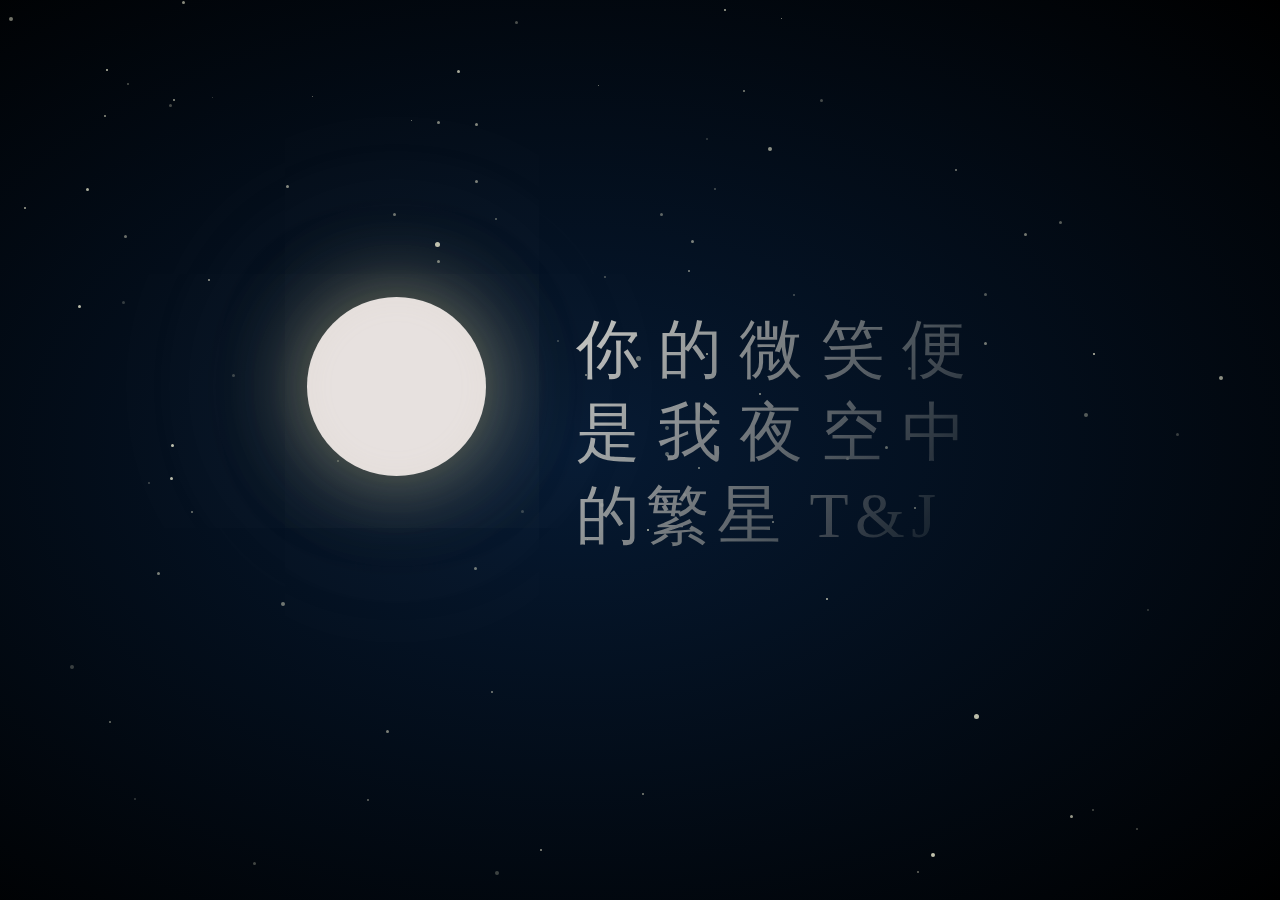
==== index.html @ bc6a84d5 "Update index.html" ====
<!DOCTYPE html>
<html >
<head>
  <meta charset="UTF-8">
  <title>soul-mate</title>
  <link rel="stylesheet" href="./css/style.css">
</head> 
<body>
  <a href="main.html">
    <div id="scene" class="stars-wrapper">
      <div data-depth="0.00" class="layer"></div>
      <div data-depth="0.30" class="stars-cluster stars-cluster-1 layer">
        <div class="star star-1"></div>
        <div class="star star-2"></div>
        <div class="star star-3"></div>
        <div class="star star-4"></div>
        <div class="star star-5"></div>
        <div class="star star-6"></div>
        <div class="star star-7"></div>
        <div class="star star-8"></div>
        <div class="star star-9"></div>
        <div class="star star-10"></div>
        <div class="star star-11"></div>
        <div class="star star-12"></div>
        <div class="star star-13"></div>
        <div class="star star-14"></div>
        <div class="star star-15"></div>
        <div class="star star-16"></div>
        <div class="star star-17"></div>
        <div class="star star-18"></div>
        <div class="star star-19"></div>
        <div class="star star-20"></div>
        <div class="star star-21"></div>
        <div class="star star-22"></div>
        <div class="star star-23"></div>
        <div class="star star-24"></div>
        <div class="star star-25"></div>
        <div class="star star-26"></div>
        <div class="star star-27"></div>
        <div class="star star-28"></div>
        <div class="star star-29"></div>
        <div class="star star-30"></div>
        <div class="star star-31"></div>
        <div class="star star-32"></div>
        <div class="star star-33"></div>
        <div class="star star-34"></div>
        <div class="star star-35"></div>
        <div class="star star-36"></div>
        <div class="star star-37"></div>
        <div class="star star-38"></div>
        <div class="star star-39"></div>
        <div class="star star-40"></div>
      </div>
      <div data-depth="0.50" class="stars-cluster stars-cluster-2 layer">
        <div class="star star-1"></div>
        <div class="star star-2"></div>
        <div class="star star-3"></div>
        <div class="star star-4"></div>
        <div class="star star-5"></div>
        <div class="star star-6"></div>
        <div class="star star-7"></div>
        <div class="star star-8"></div>
        <div class="star star-9"></div>
        <div class="star star-10"></div>
        <div class="star star-11"></div>
        <div class="star star-12"></div>
        <div class="star star-13"></div>
        <div class="star star-14"></div>
        <div class="star star-15"></div>
        <div class="star star-16"></div>
        <div class="star star-17"></div>
        <div class="star star-18"></div>
        <div class="star star-19"></div>
        <div class="star star-20"></div>
        <div class="star star-21"></div>
        <div class="star star-22"></div>
        <div class="star star-23"></div>
        <div class="star star-24"></div>
        <div class="star star-25"></div>
        <div class="star star-26"></div>
        <div class="star star-27"></div>
        <div class="star star-28"></div>
        <div class="star star-29"></div>
        <div class="star star-30"></div>
        <div class="star star-31"></div>
        <div class="star star-32"></div>
        <div class="star star-33"></div>
        <div class="star star-34"></div>
        <div class="star star-35"></div>
        <div class="star star-36"></div>
        <div class="star star-37"></div>
        <div class="star star-38"></div>
        <div class="star star-39"></div>
        <div class="star star-40"></div>
      </div>
      <div data-depth="0.90" class="stars-cluster stars-cluster-3 layer">
        <div class="star star-1"></div>
        <div class="star star-2"></div>
        <div class="star star-3"></div>
        <div class="star star-4"></div>
        <div class="star star-5"></div>
        <div class="star star-6"></div>
        <div class="star star-7"></div>
        <div class="star star-8"></div>
        <div class="star star-9"></div>
        <div class="star star-10"></div>
        <div class="star star-11"></div>
        <div class="star star-12"></div>
        <div class="star star-13"></div>
        <div class="star star-14"></div>
        <div class="star star-15"></div>
      </div>
      <div data-depth="0.30" class="moon-wrapper layer">
        <div class="moon"></div>
      </div>
      <div data-depth="0.40" class="title-wrapper layer">
        <h1 data-title="你的微笑便是我夜空中的繁星 T&J" class="title">你的微笑便是我夜空中的繁星 T&J</h1>
      </div>
    </div>
  </a>
</body>
<script src='./js/jquery.min.js'></script>
<script src='./js/jquery.parallax.js'></script>
<script src="./js/index.js"></script>
</body>
</html>
---- css/style.css ----
@import url('https://fonts.googleapis.com/css?family=Open+Sans');
body {
  font-family: 'Open Sans', sans-serif;
  background-color: #02080f;
}
.stars-wrapper {
  position: absolute;
  left: 0;
  top: 0;
  width: 100%;
  height: 100%;
  background: -webkit-radial-gradient(center ellipse, #061a33 0%, #000000 100%);
  background: radial-gradient(ellipse at center, #061a33 0%, #000000 100%);
  background-size: 110%;
  background-position: 100% 100%;
  overflow: hidden;
}
.title{
  font-family: KaiTi;
}
.title-wrapper {
  left: 0;
  top: 0;
  width: 100%;
  height: 100%;
  position: absolute;
  z-index: 1;
}
.title-wrapper .title {
  width: 31vw;
  position: absolute;
  text-align: justify;
  top: 34.2vh;
  left: 45vw;
  right: 15%;
  font-size: 5vw;
  line-height: 1.3;
  font-weight: normal;
  margin: 0;
  color: #fff;
  color: #030f1d;
  opacity: .8;
  text-transform: uppercase;
  letter-spacing: .1em;
}
.title-wrapper .title:after {
  content: attr(data-title);
  display: block;
  position: absolute;
  top: 0;
  left: 0;
  width: 100%;
  height: 100%;
  background: -webkit-linear-gradient(325deg, #fcf9ef 0%, rgba(252, 249, 239, 0.7) 30%, rgba(252, 249, 239, 0.01) 100%);
  background: linear-gradient(125deg, #fcf9ef 0%, rgba(252, 249, 239, 0.7) 30%, rgba(252, 249, 239, 0.01) 100%);
  background-repeat: no-repeat;
  background-position: 100% 0;
  background-size: 100%;
  -webkit-background-clip: text;
  overflow: hidden;
  color: transparent;
}
.moon-wrapper {
  width: 100%;
  height: 100%;
  position: relative;
  z-index: 1;
}
.moon {
  width: 14vw;
  height: 14vw;
  position: absolute;
  top: 33vh;
  left: 24vw;
  border-radius: 50%;
  background: #e7e1df url(https://www.dropbox.com/s/l1ef0fihcjnftvs/moon.png?dl=1) 50% 50% no-repeat;
  background-size: 102%;
  box-shadow: 0px 0px 80px 0px rgba(183, 176, 130, 0.6), 0px 0px 350px 0px rgba(222, 221, 215, 0.3);
}
.moon:after {
  content: "";
  display: block;
  position: absolute;
  left: 5%;
  top: 5%;
  width: 90%;
  height: 90%;
  border-radius: 50%;
  background-color: transparent;
  box-shadow: 0px 0px 150px 0px rgba(183, 176, 130, 0.1), 0px 0px 340px 0px rgba(222, 221, 215, 0.1);
  -webkit-filter: blur(10px);
          filter: blur(10px);
}
.stars-cluster {
  position: absolute;
  left: 3%;
  right: 3%;
  top: 3%;
  bottom: 3%;
}
.stars-cluster.stars-cluster-1 {
  left: 20%;
  right: 25%;
  top: 20%;
  bottom: 40%;
}
.stars-cluster.stars-cluster-1 .star-7,
.stars-cluster.stars-cluster-1 .star-22,
.stars-cluster.stars-cluster-1 .star-30 {
  -webkit-animation: shooting-star 10s ease-out 1s forwards;
          animation: shooting-star 10s ease-out 1s forwards;
}
.stars-cluster.stars-cluster-1 .star-22 {
  -webkit-animation-delay: 4s;
          animation-delay: 4s;
  -webkit-animation-iteration-count: infinite;
          animation-iteration-count: infinite;
}
.stars-cluster.stars-cluster-1 .star-30 {
  -webkit-animation-delay: 7s;
          animation-delay: 7s;
}
.stars-cluster.stars-cluster-1 .star-20 {
  -webkit-animation: shooting-star-2 8s ease-out 5s forwards infinite;
          animation: shooting-star-2 8s ease-out 5s forwards infinite;
}
.stars-cluster.stars-cluster-2 .star-11,
.stars-cluster.stars-cluster-2 .star-16 {
  -webkit-animation: shooting-star 10s ease-out 8s forwards;
          animation: shooting-star 10s ease-out 8s forwards;
}
.stars-cluster.stars-cluster-2 .star-16 {
  -webkit-animation-delay: 1s;
          animation-delay: 1s;
}
.stars-cluster.stars-cluster-2 .star-7 {
  -webkit-animation-delay: 9s;
          animation-delay: 9s;
  -webkit-animation-iteration-count: infinite;
          animation-iteration-count: infinite;
}
.stars-cluster.stars-cluster-2 .star-4 {
  -webkit-animation: shooting-star-2 11s ease-out 6s forwards infinite;
          animation: shooting-star-2 11s ease-out 6s forwards infinite;
}
.star {
  background-color: #f3f2d6;
  border-radius: 50%;
  position: absolute;
  -webkit-animation-name: pulsate;
          animation-name: pulsate;
  -webkit-animation-timing-function: ease-in-out;
          animation-timing-function: ease-in-out;
  -webkit-animation-iteration-count: infinite;
          animation-iteration-count: infinite;
  -webkit-animation-direction: alternate-reverse;
          animation-direction: alternate-reverse;
}
/**
 * ----------------------------------------
 * star generator
 * ---------------------------------------
*/
.stars-cluster-1 .star-1 {
  width: 1px;
  height: 1px;
  opacity: 0.54998626;
  top: 22.16703757%;
  left: 42.76676415%;
  -webkit-animation-duration: 1.96118086s;
          animation-duration: 1.96118086s;
  -webkit-animation-delay: 0.53372261s;
          animation-delay: 0.53372261s;
}
.stars-cluster-1 .star-2 {
  width: 2px;
  height: 2px;
  opacity: 0.57921257;
  top: 72.73812969%;
  left: 79.10361984%;
  -webkit-animation-duration: 1.76268063s;
          animation-duration: 1.76268063s;
  -webkit-animation-delay: 0.34502542s;
          animation-delay: 0.34502542s;
}
.stars-cluster-1 .star-3 {
  width: 3px;
  height: 3px;
  opacity: 0.44527359;
  top: 39.47244284%;
  left: 40.97042566%;
  -webkit-animation-duration: 0.40341084s;
          animation-duration: 0.40341084s;
  -webkit-animation-delay: 0.5757646s;
          animation-delay: 0.5757646s;
}
.stars-cluster-1 .star-4 {
  width: 2px;
  height: 2px;
  opacity: 0.53262592;
  top: 16.65192875%;
  left: 77.43256914%;
  -webkit-animation-duration: 1.29220074s;
          animation-duration: 1.29220074s;
  -webkit-animation-delay: 0.33566801s;
          animation-delay: 0.33566801s;
}
.stars-cluster-1 .star-5 {
  width: 2px;
  height: 2px;
  opacity: 0.75919164;
  top: 97.97497434%;
  left: 67.41264202%;
  -webkit-animation-duration: 2.12495195s;
          animation-duration: 2.12495195s;
  -webkit-animation-delay: 0.70156786s;
          animation-delay: 0.70156786s;
}
.stars-cluster-1 .star-6 {
  width: 2px;
  height: 2px;
  opacity: 0.27696225;
  top: 62.93452312%;
  left: 57.99930256%;
  -webkit-animation-duration: 0.96436196s;
          animation-duration: 0.96436196s;
  -webkit-animation-delay: 0.57388444s;
          animation-delay: 0.57388444s;
}
.stars-cluster-1 .star-7 {
  width: 3px;
  height: 3px;
  opacity: 0.77394732;
  top: 88.40540017%;
  left: 17.65996101%;
  -webkit-animation-duration: 0.41051593s;
          animation-duration: 0.41051593s;
  -webkit-animation-delay: 0.54641697s;
          animation-delay: 0.54641697s;
}
.stars-cluster-1 .star-8 {
  width: 2px;
  height: 2px;
  opacity: 0.30119966;
  top: 54.40335562%;
  left: 82.65078224%;
  -webkit-animation-duration: 1.49430555s;
          animation-duration: 1.49430555s;
  -webkit-animation-delay: 0.02938262s;
          animation-delay: 0.02938262s;
}
.stars-cluster-1 .star-9 {
  width: 2px;
  height: 2px;
  opacity: 0.27245908;
  top: 89.26242169%;
  left: 15.46665798%;
  -webkit-animation-duration: 1.12373511s;
          animation-duration: 1.12373511s;
  -webkit-animation-delay: 0.82199701s;
          animation-delay: 0.82199701s;
}
.stars-cluster-1 .star-10 {
  width: 2px;
  height: 2px;
  opacity: 0.68527845;
  top: 38.36912634%;
  left: 2.54058035%;
  -webkit-animation-duration: 2.12154471s;
          animation-duration: 2.12154471s;
  -webkit-animation-delay: 0.57123724s;
          animation-delay: 0.57123724s;
}
.stars-cluster-1 .star-11 {
  width: 3px;
  height: 3px;
  opacity: 0.56101512;
  top: 0.15543769%;
  left: 18.95680134%;
  -webkit-animation-duration: 2.05833111s;
          animation-duration: 2.05833111s;
  -webkit-animation-delay: 0.31219901s;
          animation-delay: 0.31219901s;
}
.stars-cluster-1 .star-12 {
  width: 1px;
  height: 1px;
  opacity: 0.25887384;
  top: 17.98992939%;
  left: 22.11679984%;
  -webkit-animation-duration: 0.76739009s;
          animation-duration: 0.76739009s;
  -webkit-animation-delay: 0.12502019s;
          animation-delay: 0.12502019s;
}
.stars-cluster-1 .star-13 {
  width: 2px;
  height: 2px;
  opacity: 0.54034759;
  top: 49.96654368%;
  left: 71.64218191%;
  -webkit-animation-duration: 0.40195759s;
          animation-duration: 0.40195759s;
  -webkit-animation-delay: 0.41715714s;
          animation-delay: 0.41715714s;
}
.stars-cluster-1 .star-14 {
  width: 2px;
  height: 2px;
  opacity: 0.70220323;
  top: 1.67500661%;
  left: 75.46181034%;
  -webkit-animation-duration: 0.54012241s;
          animation-duration: 0.54012241s;
  -webkit-animation-delay: 0.15130373s;
          animation-delay: 0.15130373s;
}
.stars-cluster-1 .star-15 {
  width: 2px;
  height: 2px;
  opacity: 0.5433049;
  top: 86.4905867%;
  left: 72.72616178%;
  -webkit-animation-duration: 1.37200289s;
          animation-duration: 1.37200289s;
  -webkit-animation-delay: 0.58630201s;
          animation-delay: 0.58630201s;
}
.stars-cluster-1 .star-16 {
  width: 2px;
  height: 2px;
  opacity: 0.61305696;
  top: 18.40181514%;
  left: 18.02955249%;
  -webkit-animation-duration: 2.13441299s;
          animation-duration: 2.13441299s;
  -webkit-animation-delay: 0.20833378s;
          animation-delay: 0.20833378s;
}
.stars-cluster-1 .star-17 {
  width: 2px;
  height: 2px;
  opacity: 0.49871119;
  top: 96.56017236%;
  left: 80.46067373%;
  -webkit-animation-duration: 2.11082082s;
          animation-duration: 2.11082082s;
  -webkit-animation-delay: 0.50307548s;
          animation-delay: 0.50307548s;
}
.stars-cluster-1 .star-18 {
  width: 3px;
  height: 3px;
  opacity: 0.54749656;
  top: 34.25919078%;
  left: 29.78585013%;
  -webkit-animation-duration: 1.23492499s;
          animation-duration: 1.23492499s;
  -webkit-animation-delay: 0.05958124s;
          animation-delay: 0.05958124s;
}
.stars-cluster-1 .star-19 {
  width: 2px;
  height: 2px;
  opacity: 0.70306761;
  top: 65.36372851%;
  left: 73.53114581%;
  -webkit-animation-duration: 2.15857203s;
          animation-duration: 2.15857203s;
  -webkit-animation-delay: 0.33102575s;
          animation-delay: 0.33102575s;
}
.stars-cluster-1 .star-20 {
  width: 2px;
  height: 2px;
  opacity: 0.59955953;
  top: 21.26498262%;
  left: 10.81501886%;
  -webkit-animation-duration: 1.31319829s;
          animation-duration: 1.31319829s;
  -webkit-animation-delay: 0.67776788s;
          animation-delay: 0.67776788s;
}
.stars-cluster-1 .star-21 {
  width: 2px;
  height: 2px;
  opacity: 0.65335887;
  top: 77.6364001%;
  left: 73.950108%;
  -webkit-animation-duration: 1.85898865s;
          animation-duration: 1.85898865s;
  -webkit-animation-delay: 0.29872448s;
          animation-delay: 0.29872448s;
}
.stars-cluster-1 .star-22 {
  width: 3px;
  height: 3px;
  opacity: 0.3856227;
  top: 82.66366788%;
  left: 92.14593577%;
  -webkit-animation-duration: 0.77826158s;
          animation-duration: 0.77826158s;
  -webkit-animation-delay: 0.58156013s;
          animation-delay: 0.58156013s;
}
.stars-cluster-1 .star-23 {
  width: 1px;
  height: 1px;
  opacity: 0.62436956;
  top: 3.25239373%;
  left: 81.32022591%;
  -webkit-animation-duration: 1.35846556s;
          animation-duration: 1.35846556s;
  -webkit-animation-delay: 0.57928164s;
          animation-delay: 0.57928164s;
}
.stars-cluster-1 .star-24 {
  width: 2px;
  height: 2px;
  opacity: 0.21647129;
  top: 25.53996176%;
  left: 73.54459194%;
  -webkit-animation-duration: 1.65237289s;
          animation-duration: 1.65237289s;
  -webkit-animation-delay: 0.72981469s;
          animation-delay: 0.72981469s;
}
.stars-cluster-1 .star-25 {
  width: 2px;
  height: 2px;
  opacity: 0.4793507;
  top: 94.63147151%;
  left: 19.86716178%;
  -webkit-animation-duration: 1.08258929s;
          animation-duration: 1.08258929s;
  -webkit-animation-delay: 0.25851277s;
          animation-delay: 0.25851277s;
}
.stars-cluster-1 .star-26 {
  width: 1px;
  height: 1px;
  opacity: 0.55105235;
  top: 15.76953621%;
  left: 62.26986204%;
  -webkit-animation-duration: 0.44200606s;
          animation-duration: 0.44200606s;
  -webkit-animation-delay: 0.06848651s;
          animation-delay: 0.06848651s;
}
.stars-cluster-1 .star-27 {
  width: 2px;
  height: 2px;
  opacity: 0.33951786;
  top: 85.20698212%;
  left: 35.08183653%;
  -webkit-animation-duration: 0.835397s;
          animation-duration: 0.835397s;
  -webkit-animation-delay: 0.9624763s;
          animation-delay: 0.9624763s;
}
.stars-cluster-1 .star-28 {
  width: 3px;
  height: 3px;
  opacity: 0.43796341;
  top: 43.50799844%;
  left: 12.86465616%;
  -webkit-animation-duration: 0.63687851s;
          animation-duration: 0.63687851s;
  -webkit-animation-delay: 0.12721626s;
          animation-delay: 0.12721626s;
}
.stars-cluster-1 .star-29 {
  width: 1px;
  height: 1px;
  opacity: 0.43698089;
  top: 99.88467002%;
  left: 61.18906431%;
  -webkit-animation-duration: 2.09646459s;
          animation-duration: 2.09646459s;
  -webkit-animation-delay: 0.68093267s;
          animation-delay: 0.68093267s;
}
.stars-cluster-1 .star-30 {
  width: 1px;
  height: 1px;
  opacity: 0.46640419;
  top: 17.80172142%;
  left: 32.52427231%;
  -webkit-animation-duration: 0.72662489s;
          animation-duration: 0.72662489s;
  -webkit-animation-delay: 0.57563743s;
          animation-delay: 0.57563743s;
}
.stars-cluster-1 .star-31 {
  width: 3px;
  height: 3px;
  opacity: 0.53032312;
  top: 22.70453717%;
  left: 49.48074732%;
  -webkit-animation-duration: 2.03227199s;
          animation-duration: 2.03227199s;
  -webkit-animation-delay: 0.4211267s;
          animation-delay: 0.4211267s;
}
.stars-cluster-1 .star-32 {
  width: 2px;
  height: 2px;
  opacity: 0.79067226;
  top: 12.70979259%;
  left: 11.0444909%;
  -webkit-animation-duration: 1.05207273s;
          animation-duration: 1.05207273s;
  -webkit-animation-delay: 0.85240612s;
          animation-delay: 0.85240612s;
}
.stars-cluster-1 .star-33 {
  width: 3px;
  height: 3px;
  opacity: 0.30256762;
  top: 3.89841944%;
  left: 53.64283079%;
  -webkit-animation-duration: 1.38742342s;
          animation-duration: 1.38742342s;
  -webkit-animation-delay: 0.89682844s;
          animation-delay: 0.89682844s;
}
.stars-cluster-1 .star-34 {
  width: 3px;
  height: 3px;
  opacity: 0.50446657;
  top: 44.50644688%;
  left: 71.94392327%;
  -webkit-animation-duration: 1.7616053s;
          animation-duration: 1.7616053s;
  -webkit-animation-delay: 0.56620481s;
          animation-delay: 0.56620481s;
}
.stars-cluster-1 .star-35 {
  width: 2px;
  height: 2px;
  opacity: 0.64570651;
  top: 51.67873043%;
  left: 21.63411148%;
  -webkit-animation-duration: 0.7868163s;
          animation-duration: 0.7868163s;
  -webkit-animation-delay: 0.45561989s;
          animation-delay: 0.45561989s;
}
.stars-cluster-1 .star-36 {
  width: 3px;
  height: 3px;
  opacity: 0.50381859;
  top: 33.33915491%;
  left: 49.5295454%;
  -webkit-animation-duration: 0.77285151s;
          animation-duration: 0.77285151s;
  -webkit-animation-delay: 0.76239598s;
          animation-delay: 0.76239598s;
}
.stars-cluster-1 .star-37 {
  width: 2px;
  height: 2px;
  opacity: 0.3248285;
  top: 51.07939395%;
  left: 62.88531709%;
  -webkit-animation-duration: 2.34685841s;
          animation-duration: 2.34685841s;
  -webkit-animation-delay: 0.73831531s;
          animation-delay: 0.73831531s;
}
.stars-cluster-1 .star-38 {
  width: 2px;
  height: 2px;
  opacity: 0.32940803;
  top: 15.28052064%;
  left: 13.25026434%;
  -webkit-animation-duration: 0.40090233s;
          animation-duration: 0.40090233s;
  -webkit-animation-delay: 0.49548895s;
          animation-delay: 0.49548895s;
}
.stars-cluster-1 .star-39 {
  width: 3px;
  height: 3px;
  opacity: 0.79042283;
  top: 82.23795947%;
  left: 17.82688147%;
  -webkit-animation-duration: 0.60209037s;
          animation-duration: 0.60209037s;
  -webkit-animation-delay: 0.72423004s;
          animation-delay: 0.72423004s;
}
.stars-cluster-1 .star-40 {
  width: 2px;
  height: 2px;
  opacity: 0.39733801;
  top: 40.41269985%;
  left: 51.55555524%;
  -webkit-animation-duration: 0.72904023s;
          animation-duration: 0.72904023s;
  -webkit-animation-delay: 0.30724037s;
          animation-delay: 0.30724037s;
}
.stars-cluster-2 .star-1 {
  width: 2px;
  height: 2px;
  opacity: 0.5083701;
  top: 19.35311616%;
  left: 76.91826364%;
  -webkit-animation-duration: 2.35583307s;
          animation-duration: 2.35583307s;
  -webkit-animation-delay: 0.16988662s;
          animation-delay: 0.16988662s;
}
.stars-cluster-2 .star-2 {
  width: 2px;
  height: 2px;
  opacity: 0.29419722;
  top: 94.85374594%;
  left: 91.4727652%;
  -webkit-animation-duration: 0.59658084s;
          animation-duration: 0.59658084s;
  -webkit-animation-delay: 0.1836217s;
          animation-delay: 0.1836217s;
}
.stars-cluster-2 .star-3 {
  width: 3px;
  height: 3px;
  opacity: 0.46701744;
  top: 26.71309521%;
  left: 82.50593196%;
  -webkit-animation-duration: 2.36336868s;
          animation-duration: 2.36336868s;
  -webkit-animation-delay: 0.05494201s;
          animation-delay: 0.05494201s;
}
.stars-cluster-2 .star-4 {
  width: 4px;
  height: 4px;
  opacity: 0.36605125;
  top: 46.6438784%;
  left: 28.73471251%;
  -webkit-animation-duration: 0.66637689s;
          animation-duration: 0.66637689s;
  -webkit-animation-delay: 0.72440774s;
          animation-delay: 0.72440774s;
}
.stars-cluster-2 .star-5 {
  width: 2px;
  height: 2px;
  opacity: 0.60061267;
  top: 97.26731819%;
  left: 43.53006042%;
  -webkit-animation-duration: 2.04025159s;
          animation-duration: 2.04025159s;
  -webkit-animation-delay: 0.31703046s;
          animation-delay: 0.31703046s;
}
.stars-cluster-2 .star-6 {
  width: 3px;
  height: 3px;
  opacity: 0.27961425;
  top: 11.28533303%;
  left: 66.05776399%;
  -webkit-animation-duration: 2.0321027s;
          animation-duration: 2.0321027s;
  -webkit-animation-delay: 0.65502932s;
          animation-delay: 0.65502932s;
}
.stars-cluster-2 .star-7 {
  width: 3px;
  height: 3px;
  opacity: 0.32492422;
  top: 56.4770309%;
  left: 55.00351102%;
  -webkit-animation-duration: 2.12650672s;
          animation-duration: 2.12650672s;
  -webkit-animation-delay: 0.88697201s;
          animation-delay: 0.88697201s;
}
.stars-cluster-2 .star-8 {
  width: 2px;
  height: 2px;
  opacity: 0.41512575;
  top: 91.53758781%;
  left: 29.58415081%;
  -webkit-animation-duration: 0.82943757s;
          animation-duration: 0.82943757s;
  -webkit-animation-delay: 0.55236351s;
          animation-delay: 0.55236351s;
}
.stars-cluster-2 .star-9 {
  width: 3px;
  height: 3px;
  opacity: 0.3291363;
  top: 33.58737393%;
  left: 79.2760697%;
  -webkit-animation-duration: 1.02509426s;
          animation-duration: 1.02509426s;
  -webkit-animation-delay: 0.86532463s;
          animation-delay: 0.86532463s;
}
.stars-cluster-2 .star-10 {
  width: 2px;
  height: 2px;
  opacity: 0.5373388;
  top: 42.82513696%;
  left: 47.0876843%;
  -webkit-animation-duration: 0.49819247s;
          animation-duration: 0.49819247s;
  -webkit-animation-delay: 0.68941787s;
          animation-delay: 0.68941787s;
}
.stars-cluster-2 .star-11 {
  width: 4px;
  height: 4px;
  opacity: 0.58039758;
  top: 43.09532321%;
  left: 98.21267202%;
  -webkit-animation-duration: 1.76492373s;
          animation-duration: 1.76492373s;
  -webkit-animation-delay: 0.33418279s;
          animation-delay: 0.33418279s;
}
.stars-cluster-2 .star-12 {
  width: 4px;
  height: 4px;
  opacity: 0.45600479;
  top: 68.96047578%;
  left: 22.65146372%;
  -webkit-animation-duration: 2.08894861s;
          animation-duration: 2.08894861s;
  -webkit-animation-delay: 0.35549507s;
          animation-delay: 0.35549507s;
}
.stars-cluster-2 .star-13 {
  width: 3px;
  height: 3px;
  opacity: 0.39702317;
  top: 52.40162578%;
  left: 68.15234902%;
  -webkit-animation-duration: 2.3781409s;
          animation-duration: 2.3781409s;
  -webkit-animation-delay: 0.45363016s;
          animation-delay: 0.45363016s;
}
.stars-cluster-2 .star-14 {
  width: 2px;
  height: 2px;
  opacity: 0.47045476;
  top: 58.04401631%;
  left: 73.653762%;
  -webkit-animation-duration: 1.14790583s;
          animation-duration: 1.14790583s;
  -webkit-animation-delay: 0.11564887s;
          animation-delay: 0.11564887s;
}
.stars-cluster-2 .star-15 {
  width: 3px;
  height: 3px;
  opacity: 0.208438;
  top: 34.52114293%;
  left: 9.80212421%;
  -webkit-animation-duration: 1.38792181s;
          animation-duration: 1.38792181s;
  -webkit-animation-delay: 0.88722963s;
          animation-delay: 0.88722963s;
}
.stars-cluster-2 .star-16 {
  width: 2px;
  height: 2px;
  opacity: 0.46151628;
  top: 82.57229694%;
  left: 8.78803737%;
  -webkit-animation-duration: 2.26240637s;
          animation-duration: 2.26240637s;
  -webkit-animation-delay: 0.05775692s;
          animation-delay: 0.05775692s;
}
.stars-cluster-2 .star-17 {
  width: 3px;
  height: 3px;
  opacity: 0.47396361;
  top: 39.20364301%;
  left: 79.23856461%;
  -webkit-animation-duration: 0.64865054s;
          animation-duration: 0.64865054s;
  -webkit-animation-delay: 0.58978428s;
          animation-delay: 0.58978428s;
}
.stars-cluster-2 .star-18 {
  width: 3px;
  height: 3px;
  opacity: 0.4954554;
  top: 29.73583662%;
  left: 35.18694194%;
  -webkit-animation-duration: 1.6095439s;
          animation-duration: 1.6095439s;
  -webkit-animation-delay: 0.22389522s;
          animation-delay: 0.22389522s;
}
.stars-cluster-2 .star-19 {
  width: 3px;
  height: 3px;
  opacity: 0.71000741;
  top: 21.53596305%;
  left: 6.89488682%;
  -webkit-animation-duration: 0.85720822s;
          animation-duration: 0.85720822s;
  -webkit-animation-delay: 0.52170939s;
          animation-delay: 0.52170939s;
}
.stars-cluster-2 .star-20 {
  width: 3px;
  height: 3px;
  opacity: 0.26505304;
  top: 42.01129037%;
  left: 73.12177243%;
  -webkit-animation-duration: 0.85764421s;
          animation-duration: 0.85764421s;
  -webkit-animation-delay: 0.60991249s;
          animation-delay: 0.60991249s;
}
.stars-cluster-2 .star-21 {
  width: 3px;
  height: 3px;
  opacity: 0.38148196;
  top: 24.36169013%;
  left: 53.12989231%;
  -webkit-animation-duration: 0.45898633s;
          animation-duration: 0.45898633s;
  -webkit-animation-delay: 0.20845938s;
          animation-delay: 0.20845938s;
}
.stars-cluster-2 .star-22 {
  width: 2px;
  height: 2px;
  opacity: 0.52338297;
  top: 79.11204281%;
  left: 39.55683971%;
  -webkit-animation-duration: 1.82440982s;
          animation-duration: 1.82440982s;
  -webkit-animation-delay: 0.15599482s;
          animation-delay: 0.15599482s;
}
.stars-cluster-2 .star-23 {
  width: 2px;
  height: 2px;
  opacity: 0.75102358;
  top: 68.53266566%;
  left: 66.55820198%;
  -webkit-animation-duration: 0.98098693s;
          animation-duration: 0.98098693s;
  -webkit-animation-delay: 0.347664s;
          animation-delay: 0.347664s;
}
.stars-cluster-2 .star-24 {
  width: 3px;
  height: 3px;
  opacity: 0.49995023;
  top: 65.52191949%;
  left: 12.65227352%;
  -webkit-animation-duration: 1.38605425s;
          animation-duration: 1.38605425s;
  -webkit-animation-delay: 0.58399697s;
          animation-delay: 0.58399697s;
}
.stars-cluster-2 .star-25 {
  width: 2px;
  height: 2px;
  opacity: 0.29872814;
  top: 21.53744539%;
  left: 57.48631926%;
  -webkit-animation-duration: 1.64268668s;
          animation-duration: 1.64268668s;
  -webkit-animation-delay: 0.29789491s;
          animation-delay: 0.29789491s;
}
.stars-cluster-2 .star-26 {
  width: 2px;
  height: 2px;
  opacity: 0.42788107;
  top: 99.79015128%;
  left: 73.87878965%;
  -webkit-animation-duration: 0.8884387s;
          animation-duration: 0.8884387s;
  -webkit-animation-delay: 0.80590442s;
          animation-delay: 0.80590442s;
}
.stars-cluster-2 .star-27 {
  width: 3px;
  height: 3px;
  opacity: 0.68695356;
  top: 8.07336702%;
  left: 36.80302333%;
  -webkit-animation-duration: 0.59534159s;
          animation-duration: 0.59534159s;
  -webkit-animation-delay: 0.2267341s;
          animation-delay: 0.2267341s;
}
.stars-cluster-2 .star-28 {
  width: 4px;
  height: 4px;
  opacity: 0.47194339;
  top: 1.89638988%;
  left: 0.73662854%;
  -webkit-animation-duration: 1.05741573s;
          animation-duration: 1.05741573s;
  -webkit-animation-delay: 0.54812767s;
          animation-delay: 0.54812767s;
}
.stars-cluster-2 .star-29 {
  width: 4px;
  height: 4px;
  opacity: 0.34676123;
  top: 48.79781019%;
  left: 53.53438167%;
  -webkit-animation-duration: 2.37187737s;
          animation-duration: 2.37187737s;
  -webkit-animation-delay: 0.04485818s;
          animation-delay: 0.04485818s;
}
.stars-cluster-2 .star-30 {
  width: 2px;
  height: 2px;
  opacity: 0.21885555;
  top: 91.41657732%;
  left: 10.78528792%;
  -webkit-animation-duration: 0.83025102s;
          animation-duration: 0.83025102s;
  -webkit-animation-delay: 0.60995403s;
          animation-delay: 0.60995403s;
}
.stars-cluster-2 .star-31 {
  width: 4px;
  height: 4px;
  opacity: 0.57733294;
  top: 16.88072958%;
  left: 61.86408303%;
  -webkit-animation-duration: 1.78681168s;
          animation-duration: 1.78681168s;
  -webkit-animation-delay: 0.77690021s;
          animation-delay: 0.77690021s;
}
.stars-cluster-2 .star-32 {
  width: 3px;
  height: 3px;
  opacity: 0.77123929;
  top: 34.91692068%;
  left: 6.28951658%;
  -webkit-animation-duration: 0.84863811s;
          animation-duration: 0.84863811s;
  -webkit-animation-delay: 0.17053488s;
          animation-delay: 0.17053488s;
}
.stars-cluster-2 .star-33 {
  width: 3px;
  height: 3px;
  opacity: 0.22511616;
  top: 49.64681014%;
  left: 94.71938361%;
  -webkit-animation-duration: 0.46115738s;
          animation-duration: 0.46115738s;
  -webkit-animation-delay: 0.91180126s;
          animation-delay: 0.91180126s;
}
.stars-cluster-2 .star-34 {
  width: 2px;
  height: 2px;
  opacity: 0.22189647;
  top: 69.72983023%;
  left: 92.37746366%;
  -webkit-animation-duration: 0.72327495s;
          animation-duration: 0.72327495s;
  -webkit-animation-delay: 0.42044216s;
          animation-delay: 0.42044216s;
}
.stars-cluster-2 .star-35 {
  width: 3px;
  height: 3px;
  opacity: 0.46298511;
  top: 64.98985325%;
  left: 38.16046894%;
  -webkit-animation-duration: 2.24337472s;
          animation-duration: 2.24337472s;
  -webkit-animation-delay: 0.17768083s;
          animation-delay: 0.17768083s;
}
.stars-cluster-2 .star-36 {
  width: 3px;
  height: 3px;
  opacity: 0.26838686;
  top: 98.75749089%;
  left: 20.3912298%;
  -webkit-animation-duration: 0.56641862s;
          animation-duration: 0.56641862s;
  -webkit-animation-delay: 0.13477948s;
          animation-delay: 0.13477948s;
}
.stars-cluster-2 .star-37 {
  width: 2px;
  height: 2px;
  opacity: 0.30424013;
  top: 92.64684287%;
  left: 87.95601735%;
  -webkit-animation-duration: 1.81211772s;
          animation-duration: 1.81211772s;
  -webkit-animation-delay: 0.20374398s;
          animation-delay: 0.20374398s;
}
.stars-cluster-2 .star-38 {
  width: 3px;
  height: 3px;
  opacity: 0.50792259;
  top: 13.85922167%;
  left: 35.16703253%;
  -webkit-animation-duration: 1.9928543s;
          animation-duration: 1.9928543s;
  -webkit-animation-delay: 0.51345026s;
          animation-delay: 0.51345026s;
}
.stars-cluster-2 .star-39 {
  width: 4px;
  height: 4px;
  opacity: 0.22928733;
  top: 76.18222225%;
  left: 5.65240444%;
  -webkit-animation-duration: 1.37603457s;
          animation-duration: 1.37603457s;
  -webkit-animation-delay: 0.11025178s;
          animation-delay: 0.11025178s;
}
.stars-cluster-2 .star-40 {
  width: 4px;
  height: 4px;
  opacity: 0.79614791;
  top: 97.75431787%;
  left: 74.97984858%;
  -webkit-animation-duration: 0.80167834s;
          animation-duration: 0.80167834s;
  -webkit-animation-delay: 0.04303556s;
          animation-delay: 0.04303556s;
}
.stars-cluster-3 .star-1 {
  width: 5px;
  height: 5px;
  opacity: 0.77054497;
  top: 81.73811324%;
  left: 78.45376052%;
  -webkit-animation-duration: 1.13970022s;
          animation-duration: 1.13970022s;
  -webkit-animation-delay: 0.19514066s;
          animation-delay: 0.19514066s;
}
.stars-cluster-3 .star-2 {
  width: 2px;
  height: 2px;
  opacity: 0.79481535;
  top: 40.45040845%;
  left: 88.00009803%;
  -webkit-animation-duration: 2.11106447s;
          animation-duration: 2.11106447s;
  -webkit-animation-delay: 0.38201433s;
          animation-delay: 0.38201433s;
}
.stars-cluster-3 .star-3 {
  width: 2px;
  height: 2px;
  opacity: 0.53678462;
  top: 90.80449459%;
  left: 51.69464739%;
  -webkit-animation-duration: 2.22248616s;
          animation-duration: 2.22248616s;
  -webkit-animation-delay: 0.29079176s;
          animation-delay: 0.29079176s;
}
.stars-cluster-3 .star-4 {
  width: 3px;
  height: 3px;
  opacity: 0.35416671;
  top: 25.35230739%;
  left: 85.26329277%;
  -webkit-animation-duration: 1.60693707s;
          animation-duration: 1.60693707s;
  -webkit-animation-delay: 0.17553453s;
          animation-delay: 0.17553453s;
}
.stars-cluster-3 .star-5 {
  width: 4px;
  height: 4px;
  opacity: 0.36958936;
  top: 51.78684425%;
  left: 53.59954627%;
  -webkit-animation-duration: 2.22802099s;
          animation-duration: 2.22802099s;
  -webkit-animation-delay: 0.11173645s;
          animation-delay: 0.11173645s;
}
.stars-cluster-3 .star-6 {
  width: 3px;
  height: 3px;
  opacity: 0.23175843;
  top: 42.84092989%;
  left: 18.67916833%;
  -webkit-animation-duration: 1.68922097s;
          animation-duration: 1.68922097s;
  -webkit-animation-delay: 0.69900887s;
          animation-delay: 0.69900887s;
}
.stars-cluster-3 .star-7 {
  width: 3px;
  height: 3px;
  opacity: 0.21904112;
  top: 58.42001142%;
  left: 41.95067224%;
  -webkit-animation-duration: 1.1247205s;
          animation-duration: 1.1247205s;
  -webkit-animation-delay: 0.09697764s;
          animation-delay: 0.09697764s;
}
.stars-cluster-3 .star-8 {
  width: 4px;
  height: 4px;
  opacity: 0.28574781;
  top: 57.63762426%;
  left: 48.35574627%;
  -webkit-animation-duration: 2.26489593s;
          animation-duration: 2.26489593s;
  -webkit-animation-delay: 0.26490123s;
          animation-delay: 0.26490123s;
}
.stars-cluster-3 .star-9 {
  width: 3px;
  height: 3px;
  opacity: 0.28412523;
  top: 11.95669849%;
  left: 13.60212937%;
  -webkit-animation-duration: 1.47778925s;
          animation-duration: 1.47778925s;
  -webkit-animation-delay: 0.99318066s;
          animation-delay: 0.99318066s;
}
.stars-cluster-3 .star-10 {
  width: 5px;
  height: 5px;
  opacity: 0.79636166;
  top: 27.72712626%;
  left: 35.04064037%;
  -webkit-animation-duration: 1.92471924s;
          animation-duration: 1.92471924s;
  -webkit-animation-delay: 0.87530475s;
          animation-delay: 0.87530475s;
}
.stars-cluster-3 .star-11 {
  width: 4px;
  height: 4px;
  opacity: 0.34248077;
  top: 47.2690034%;
  left: 87.29793527%;
  -webkit-animation-duration: 0.60703116s;
          animation-duration: 0.60703116s;
  -webkit-animation-delay: 0.50561353s;
          animation-delay: 0.50561353s;
}
.stars-cluster-3 .star-12 {
  width: 3px;
  height: 3px;
  opacity: 0.50324148;
  top: 83.61756664%;
  left: 31.06784788%;
  -webkit-animation-duration: 1.65537658s;
          animation-duration: 1.65537658s;
  -webkit-animation-delay: 0.72699134s;
          animation-delay: 0.72699134s;
}
.stars-cluster-3 .star-13 {
  width: 5px;
  height: 5px;
  opacity: 0.41183395;
  top: 40.75952086%;
  left: 51.24009948%;
  -webkit-animation-duration: 1.90378168s;
          animation-duration: 1.90378168s;
  -webkit-animation-delay: 0.74118237s;
          animation-delay: 0.74118237s;
}
.stars-cluster-3 .star-14 {
  width: 3px;
  height: 3px;
  opacity: 0.62623318;
  top: 93.39684425%;
  left: 86.1967176%;
  -webkit-animation-duration: 2.10323815s;
          animation-duration: 2.10323815s;
  -webkit-animation-delay: 0.44043494s;
          animation-delay: 0.44043494s;
}
.stars-cluster-3 .star-15 {
  width: 4px;
  height: 4px;
  opacity: 0.2504507;
  top: 99.80274192%;
  left: 39.90280479%;
  -webkit-animation-duration: 1.13170549s;
          animation-duration: 1.13170549s;
  -webkit-animation-delay: 0.52375389s;
          animation-delay: 0.52375389s;
}
/**
 * ----------------------------------------
 * animation pulsate
 * ---------------------------------------
*/
@-webkit-keyframes pulsate {
  0% {
    -webkit-transform: scale(0.85);
            transform: scale(0.85);
    opacity: .2;
  }
  100% {
    -webkit-transform: scale(1);
            transform: scale(1);
  }
}
@keyframes pulsate {
  0% {
    -webkit-transform: scale(0.85);
            transform: scale(0.85);
    opacity: .2;
  }
  100% {
    -webkit-transform: scale(1);
            transform: scale(1);
  }
}
/**
 * ----------------------------------------
 * animation shooting-star
 * ---------------------------------------
*/
@-webkit-keyframes shooting-star {
  0% {
    -webkit-transform: scale(1);
            transform: scale(1);
    -webkit-transform: translate(0, 0);
            transform: translate(0, 0);
    opacity: 1;
  }
  20%,
  100% {
    -webkit-transform: scale(0);
            transform: scale(0);
    -webkit-transform: translate(400px, 200px);
            transform: translate(400px, 200px);
    opacity: 0;
  }
}
@keyframes shooting-star {
  0% {
    -webkit-transform: scale(1);
            transform: scale(1);
    -webkit-transform: translate(0, 0);
            transform: translate(0, 0);
    opacity: 1;
  }
  20%,
  100% {
    -webkit-transform: scale(0);
            transform: scale(0);
    -webkit-transform: translate(400px, 200px);
            transform: translate(400px, 200px);
    opacity: 0;
  }
}
/**
 * ----------------------------------------
 * animation shooting-star-2
 * ---------------------------------------
*/
@-webkit-keyframes shooting-star-2 {
  0% {
    -webkit-transform: scale(1);
            transform: scale(1);
    -webkit-transform: translate(0, 0);
            transform: translate(0, 0);
    opacity: 1;
  }
  10%,
  100% {
    -webkit-transform: scale(0.7);
            transform: scale(0.7);
    -webkit-transform: translate(600px, 150px);
            transform: translate(600px, 150px);
    opacity: .3;
  }
}
@keyframes shooting-star-2 {
  0% {
    -webkit-transform: scale(1);
            transform: scale(1);
    -webkit-transform: translate(0, 0);
            transform: translate(0, 0);
    opacity: 1;
  }
  10%,
  100% {
    -webkit-transform: scale(0.7);
            transform: scale(0.7);
    -webkit-transform: translate(600px, 150px);
            transform: translate(600px, 150px);
    opacity: .3;
  }
}
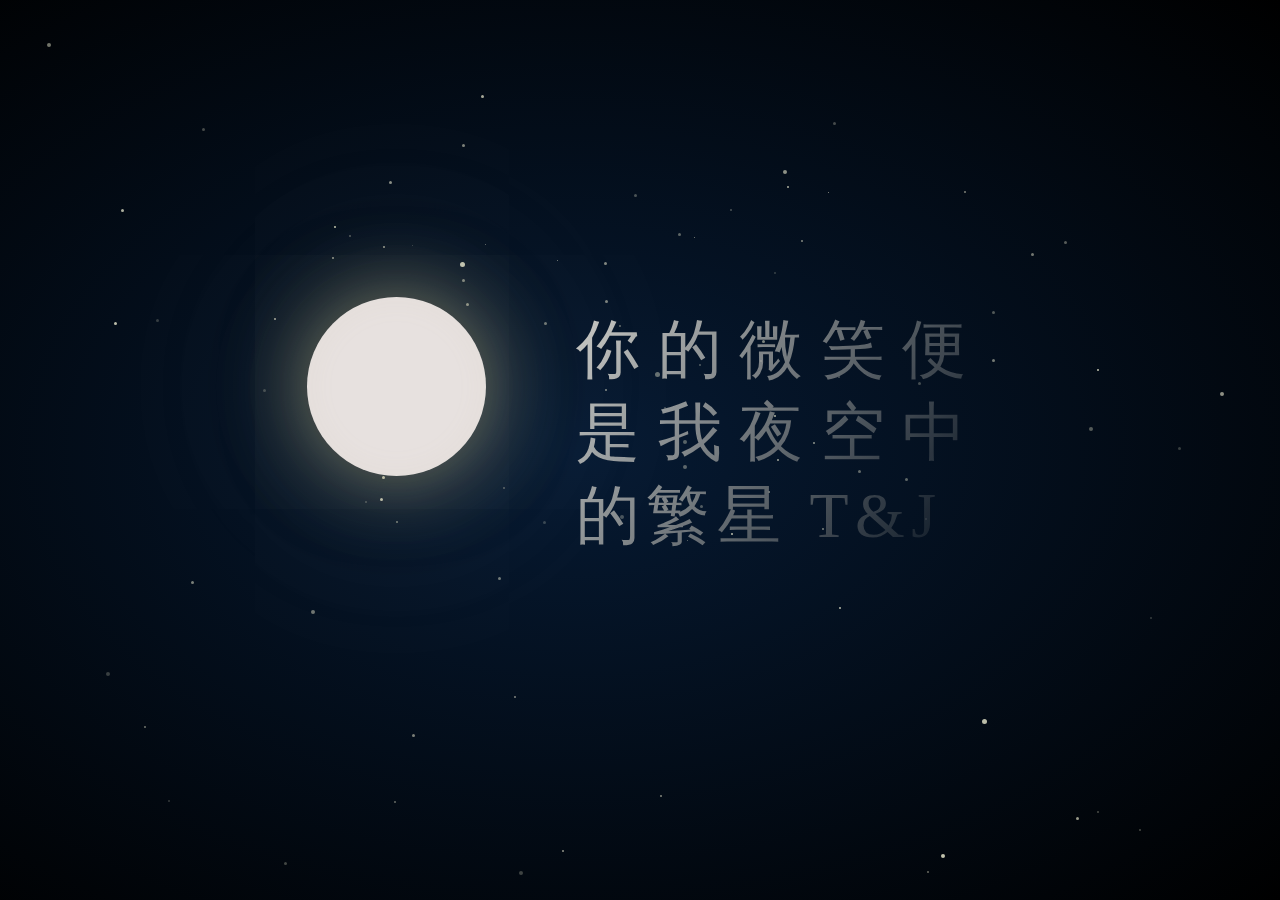
==== commit 028a00ea: "over" ====
--- a/index.html
+++ b/index.html
@@ -119,8 +119,8 @@
     </div>
   </a>
 </body>
-<script src='./js/jquery.min.js'></script>
-<script src='./js/jquery.parallax.js'></script>
-<script src="./js/index.js"></script>
+<script src='jquery.min.js'></script>
+<script src='jquery.parallax.js'></script>
+<script src="index.js"></script>
 </body>
 </html>
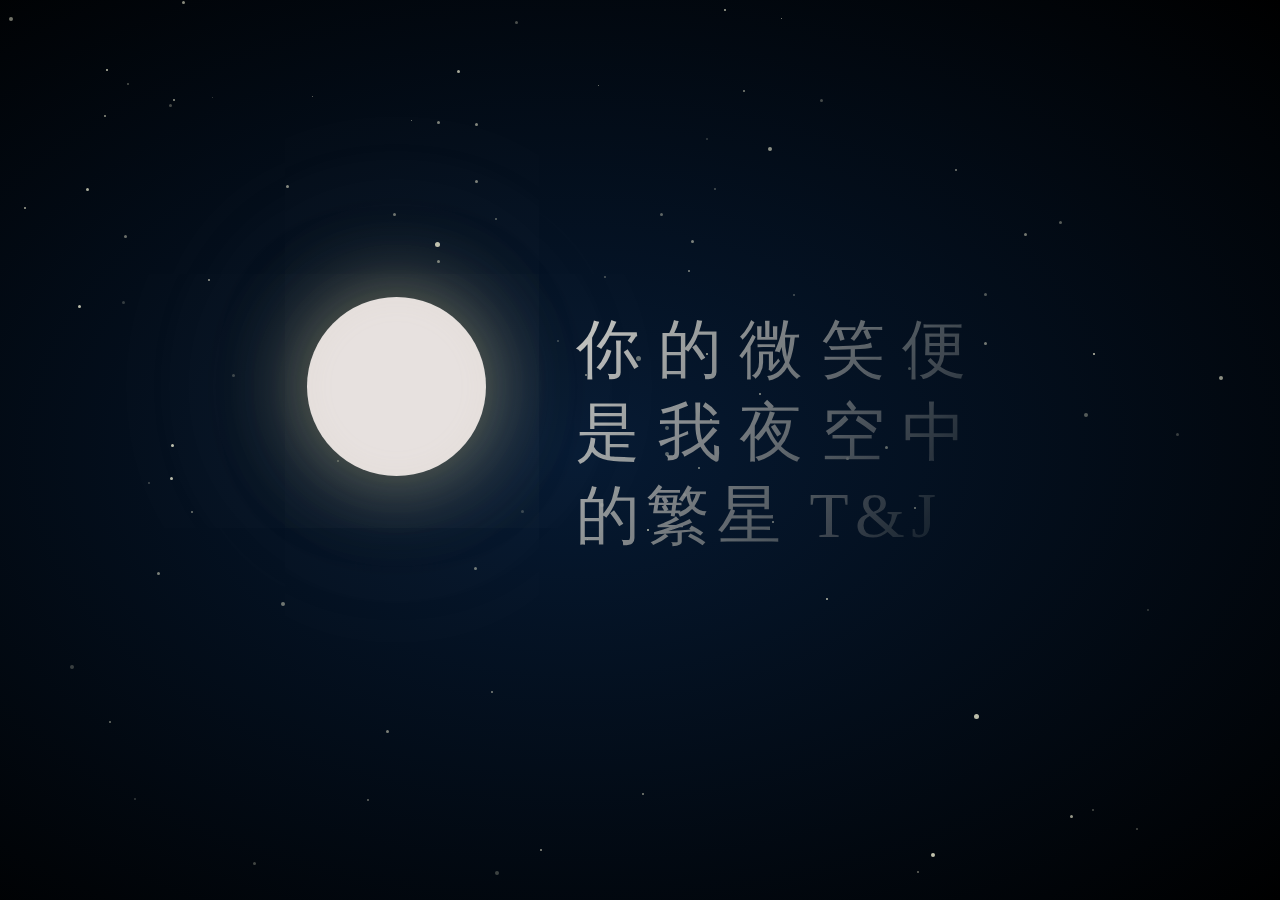
==== commit 66282ba9: "ok" ====
--- a/index.html
+++ b/index.html
@@ -6,121 +6,120 @@
   <link rel="stylesheet" href="./css/style.css">
 </head> 
 <body>
-  <a href="main.html">
-    <div id="scene" class="stars-wrapper">
-      <div data-depth="0.00" class="layer"></div>
-      <div data-depth="0.30" class="stars-cluster stars-cluster-1 layer">
-        <div class="star star-1"></div>
-        <div class="star star-2"></div>
-        <div class="star star-3"></div>
-        <div class="star star-4"></div>
-        <div class="star star-5"></div>
-        <div class="star star-6"></div>
-        <div class="star star-7"></div>
-        <div class="star star-8"></div>
-        <div class="star star-9"></div>
-        <div class="star star-10"></div>
-        <div class="star star-11"></div>
-        <div class="star star-12"></div>
-        <div class="star star-13"></div>
-        <div class="star star-14"></div>
-        <div class="star star-15"></div>
-        <div class="star star-16"></div>
-        <div class="star star-17"></div>
-        <div class="star star-18"></div>
-        <div class="star star-19"></div>
-        <div class="star star-20"></div>
-        <div class="star star-21"></div>
-        <div class="star star-22"></div>
-        <div class="star star-23"></div>
-        <div class="star star-24"></div>
-        <div class="star star-25"></div>
-        <div class="star star-26"></div>
-        <div class="star star-27"></div>
-        <div class="star star-28"></div>
-        <div class="star star-29"></div>
-        <div class="star star-30"></div>
-        <div class="star star-31"></div>
-        <div class="star star-32"></div>
-        <div class="star star-33"></div>
-        <div class="star star-34"></div>
-        <div class="star star-35"></div>
-        <div class="star star-36"></div>
-        <div class="star star-37"></div>
-        <div class="star star-38"></div>
-        <div class="star star-39"></div>
-        <div class="star star-40"></div>
-      </div>
-      <div data-depth="0.50" class="stars-cluster stars-cluster-2 layer">
-        <div class="star star-1"></div>
-        <div class="star star-2"></div>
-        <div class="star star-3"></div>
-        <div class="star star-4"></div>
-        <div class="star star-5"></div>
-        <div class="star star-6"></div>
-        <div class="star star-7"></div>
-        <div class="star star-8"></div>
-        <div class="star star-9"></div>
-        <div class="star star-10"></div>
-        <div class="star star-11"></div>
-        <div class="star star-12"></div>
-        <div class="star star-13"></div>
-        <div class="star star-14"></div>
-        <div class="star star-15"></div>
-        <div class="star star-16"></div>
-        <div class="star star-17"></div>
-        <div class="star star-18"></div>
-        <div class="star star-19"></div>
-        <div class="star star-20"></div>
-        <div class="star star-21"></div>
-        <div class="star star-22"></div>
-        <div class="star star-23"></div>
-        <div class="star star-24"></div>
-        <div class="star star-25"></div>
-        <div class="star star-26"></div>
-        <div class="star star-27"></div>
-        <div class="star star-28"></div>
-        <div class="star star-29"></div>
-        <div class="star star-30"></div>
-        <div class="star star-31"></div>
-        <div class="star star-32"></div>
-        <div class="star star-33"></div>
-        <div class="star star-34"></div>
-        <div class="star star-35"></div>
-        <div class="star star-36"></div>
-        <div class="star star-37"></div>
-        <div class="star star-38"></div>
-        <div class="star star-39"></div>
-        <div class="star star-40"></div>
-      </div>
-      <div data-depth="0.90" class="stars-cluster stars-cluster-3 layer">
-        <div class="star star-1"></div>
-        <div class="star star-2"></div>
-        <div class="star star-3"></div>
-        <div class="star star-4"></div>
-        <div class="star star-5"></div>
-        <div class="star star-6"></div>
-        <div class="star star-7"></div>
-        <div class="star star-8"></div>
-        <div class="star star-9"></div>
-        <div class="star star-10"></div>
-        <div class="star star-11"></div>
-        <div class="star star-12"></div>
-        <div class="star star-13"></div>
-        <div class="star star-14"></div>
-        <div class="star star-15"></div>
-      </div>
-      <div data-depth="0.30" class="moon-wrapper layer">
-        <div class="moon"></div>
-      </div>
-      <div data-depth="0.40" class="title-wrapper layer">
-        <h1 data-title="你的微笑便是我夜空中的繁星 T&J" class="title">你的微笑便是我夜空中的繁星 T&J</h1>
-      </div>
-    </div>
-  </a>
+    <embed src="./mp3/majiko - アイロニ.mp3" hidden="true" autostart="true" loop="true">
+        <div id="scene" class="stars-wrapper">
+          <div data-depth="0.00" class="layer"></div>
+          <div data-depth="0.30" class="stars-cluster stars-cluster-1 layer">
+            <div class="star star-1"></div>
+            <div class="star star-2"></div>
+            <div class="star star-3"></div>
+            <div class="star star-4"></div>
+            <div class="star star-5"></div>
+            <div class="star star-6"></div>
+            <div class="star star-7"></div>
+            <div class="star star-8"></div>
+            <div class="star star-9"></div>
+            <div class="star star-10"></div>
+            <div class="star star-11"></div>
+            <div class="star star-12"></div>
+            <div class="star star-13"></div>
+            <div class="star star-14"></div>
+            <div class="star star-15"></div>
+            <div class="star star-16"></div>
+            <div class="star star-17"></div>
+            <div class="star star-18"></div>
+            <div class="star star-19"></div>
+            <div class="star star-20"></div>
+            <div class="star star-21"></div>
+            <div class="star star-22"></div>
+            <div class="star star-23"></div>
+            <div class="star star-24"></div>
+            <div class="star star-25"></div>
+            <div class="star star-26"></div>
+            <div class="star star-27"></div>
+            <div class="star star-28"></div>
+            <div class="star star-29"></div>
+            <div class="star star-30"></div>
+            <div class="star star-31"></div>
+            <div class="star star-32"></div>
+            <div class="star star-33"></div>
+            <div class="star star-34"></div>
+            <div class="star star-35"></div>
+            <div class="star star-36"></div>
+            <div class="star star-37"></div>
+            <div class="star star-38"></div>
+            <div class="star star-39"></div>
+            <div class="star star-40"></div>
+          </div>
+          <div data-depth="0.50" class="stars-cluster stars-cluster-2 layer">
+            <div class="star star-1"></div>
+            <div class="star star-2"></div>
+            <div class="star star-3"></div>
+            <div class="star star-4"></div>
+            <div class="star star-5"></div>
+            <div class="star star-6"></div>
+            <div class="star star-7"></div>
+            <div class="star star-8"></div>
+            <div class="star star-9"></div>
+            <div class="star star-10"></div>
+            <div class="star star-11"></div>
+            <div class="star star-12"></div>
+            <div class="star star-13"></div>
+            <div class="star star-14"></div>
+            <div class="star star-15"></div>
+            <div class="star star-16"></div>
+            <div class="star star-17"></div>
+            <div class="star star-18"></div>
+            <div class="star star-19"></div>
+            <div class="star star-20"></div>
+            <div class="star star-21"></div>
+            <div class="star star-22"></div>
+            <div class="star star-23"></div>
+            <div class="star star-24"></div>
+            <div class="star star-25"></div>
+            <div class="star star-26"></div>
+            <div class="star star-27"></div>
+            <div class="star star-28"></div>
+            <div class="star star-29"></div>
+            <div class="star star-30"></div>
+            <div class="star star-31"></div>
+            <div class="star star-32"></div>
+            <div class="star star-33"></div>
+            <div class="star star-34"></div>
+            <div class="star star-35"></div>
+            <div class="star star-36"></div>
+            <div class="star star-37"></div>
+            <div class="star star-38"></div>
+            <div class="star star-39"></div>
+            <div class="star star-40"></div>
+          </div>
+          <div data-depth="0.90" class="stars-cluster stars-cluster-3 layer">
+            <div class="star star-1"></div>
+            <div class="star star-2"></div>
+            <div class="star star-3"></div>
+            <div class="star star-4"></div>
+            <div class="star star-5"></div>
+            <div class="star star-6"></div>
+            <div class="star star-7"></div>
+            <div class="star star-8"></div>
+            <div class="star star-9"></div>
+            <div class="star star-10"></div>
+            <div class="star star-11"></div>
+            <div class="star star-12"></div>
+            <div class="star star-13"></div>
+            <div class="star star-14"></div>
+            <div class="star star-15"></div>
+          </div>
+          <div data-depth="0.30" class="moon-wrapper layer">
+            <div class="moon"></div>
+          </div>
+          <div data-depth="0.40" class="title-wrapper layer">
+            <h1 data-title="你的微笑便是我夜空中的繁星 T&J" class="title">你的微笑便是我夜空中的繁星 T&J</h1>
+          </div>
+        </div>
 </body>
-<script src='jquery.min.js'></script>
-<script src='jquery.parallax.js'></script>
-<script src="index.js"></script>
+<script src='./js/jquery.min.js'></script>
+<script src='./js/jquery.parallax.js'></script>
+<script src="./js/index.js"></script>
 </body>
 </html>
